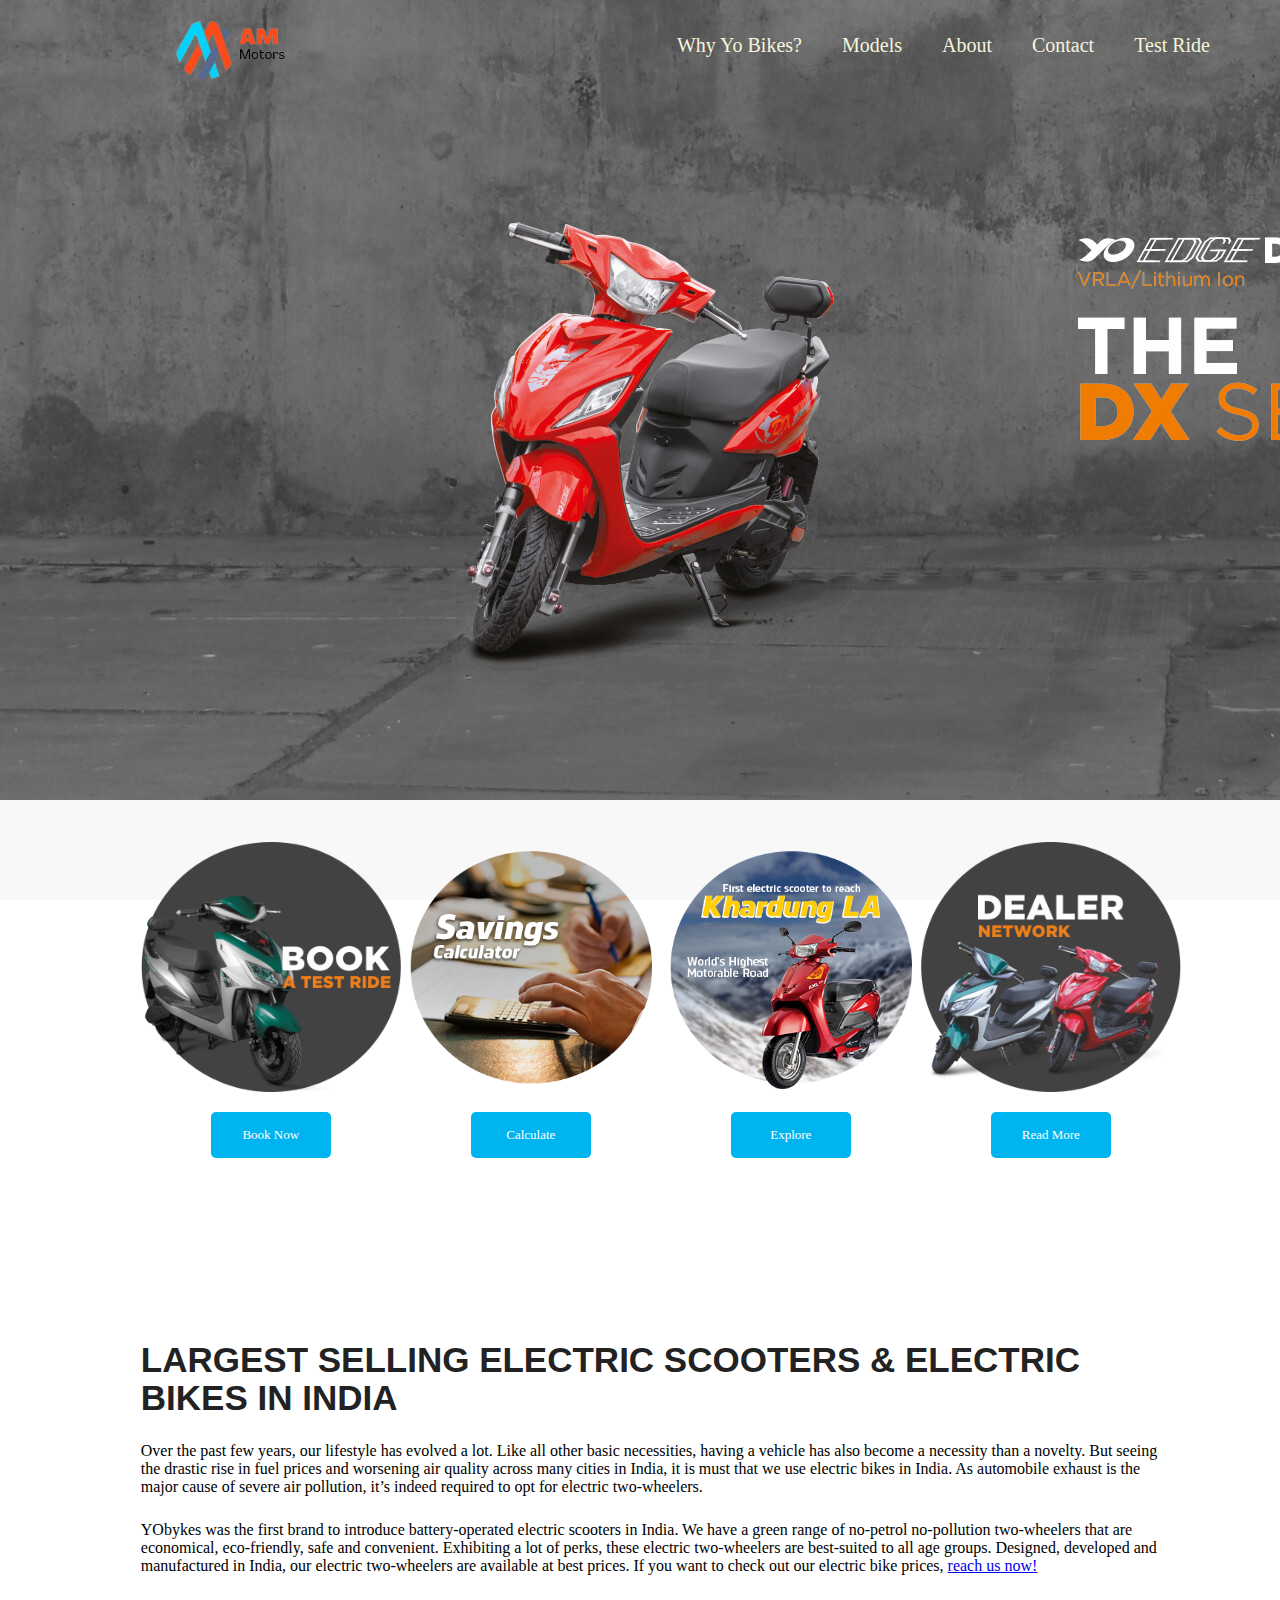
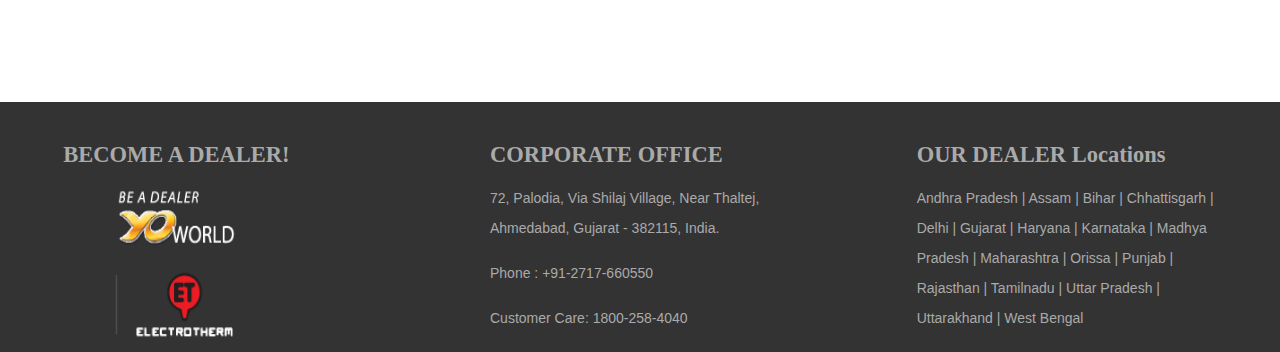
==== index.html @ 78b1d60d "YoBykes Project" ====
<!DOCTYPE html>
<html lang="en">

<head>
    <meta charset="UTF-8">
    <meta http-equiv="X-UA-Compatible" content="IE=edge">
    <meta name="viewport" content="width=device-width, initial-scale=1.0">
    <title>AM Motors,Sangli Authorized Dealers of Delta Sakura</title>
    <link rel="stylesheet" href="style.css">
</head>

<body>
    <div class="container" id="container">
        <div class="header">
            <div class="navbar" id="navbar">
                <div class="logo">

                    <img class="logo-img" src="./Logo.png" alt="AM MOTORS LOGO">
                </div>
                <div class="nav-links">
                    <a href="#">Why Yo Bikes?</a>
                    <a href="#"> Models</a>
                    <a href="#"> About</a>
                    <a href="#"> Contact</a>
                    <a href="#"> Test Ride</a>
                </div>
            </div>

        </div>
        <div class="information">
            <div class="card">
                <img src="./booknow.png" alt="Book Now" class="card-info">
                <button class="btn-info">Book Now</button>
            </div>

            <div class="card">
                <img src="./icons-2a.png" alt="Calculate" class="card-info">
                <button class="btn-info">Calculate</button>
            </div>


            <div class="card">
                <img src="./icon-4.png" alt="Explore" class="card-info">
                <button class="btn-info">Explore</button>
            </div>

            <div class="card">
                <img src="./Dealer-300x300.png" alt="Read more" class="card-info">
                <button class="btn-info">Read More</button>
            </div>
        </div>

        <div class="description">
            <h1>LARGEST SELLING ELECTRIC SCOOTERS & ELECTRIC BIKES IN INDIA</h1>
            <p>Over the past few years, our lifestyle has evolved a lot. Like all other basic necessities, having a vehicle has also become a necessity than a novelty. But seeing the drastic rise in fuel prices and worsening air quality across many cities in India, it is must that we use electric bikes in India. As automobile exhaust is the major cause of severe air pollution, it’s indeed required to opt for electric two-wheelers.</p>
            <p>YObykes was the first brand to introduce battery-operated electric scooters in India. We have a green range of no-petrol no-pollution two-wheelers that are economical, eco-friendly, safe and convenient. Exhibiting a lot of perks, these electric two-wheelers are best-suited to all age groups. Designed, developed and manufactured in India, our electric two-wheelers are available at best prices. If you want to check out our electric bike prices, <a href="#">reach us now!</a></p> 
        </div>

        <div class="footer-container">
            <div class="footer">
            
                <div class="footerdata">
                    <h2>BECOME A DEALER!</h2>
                    <img src="./beadealer.png" alt="Become a dealer" class="beadealer">
                    <img src="./etlogo.png" alt="Become a dealer" class="etlogo">
        
                </div>
        
                <div class="footerdata">
                    <h2>CORPORATE OFFICE</h2>
                    <p>72, Palodia, Via Shilaj Village,
                        Near Thaltej, Ahmedabad,
                        Gujarat - 382115, India.</p>
                    <p>Phone : +91-2717-660550</p>
                    <p>Customer Care: 1800-258-4040</p>
        
                </div>
        
        
                <div class="footerdata">
                    <h2>OUR DEALER Locations</h2>
                    <p>Andhra Pradesh | Assam | Bihar | Chhattisgarh | Delhi | Gujarat | Haryana | Karnataka | Madhya Pradesh | Maharashtra | Orissa | Punjab | Rajasthan | Tamilnadu | Uttar Pradesh | Uttarakhand | West Bengal</p>
                    
        
                </div>
        
               
        
            </div>
    
        </div>
        
    </div>
   

    <script>
        document.getElementById("container").onscroll = function() {myFunction()};

        function myFunction(){
           
           
                document.getElementById("navbar").classList.add('sticky');
                
            
            
        }



    </script>
</body>

</html>
---- style.css ----
@import url('https://fonts.googleapis.com/css2?family=Antic&display=swap');
*{
    margin:0;
    padding:0;
    font-family:"open sans", HelveticaNeue, "Helvetica Neue";
}

.container{
    height:100vh;
    background-color: #f8f8f8;
   
    
   
}
.header {
    background-image: url("./Old-Lady_new.jpg");
    height: 800px;
    width: 100%;
    position: relative;
  
}

.navbar{
    display: flex;
    justify-content: space-between;
    align-items: center;
    height: 60px;
    width: 100%;
    position: absolute;
    margin-top: 15px;
  

}

.logo-img{
    height:250px;
    width :250px;
    display: flex;
    justify-content: center;
    margin-left: 120px;
    
}
.nav-links {
    display: flex;
    margin-right: 50px;

    
   
    
}

.nav-links a{
    text-decoration: none;
    margin:0 20px;
    color: beige;
    font-size: 20px;
    font-weight: 300px;
    display: flex;
    justify-content: space-around;
}

.information{
    display: flex;
    justify-content:space-around;
    width: 80%;
    height:400px;
    align-items: center;
    margin:0 11%;

    /* position: relative;
    top:45px;
    left:40px; */
}

.card {
    display: flex;
    flex-direction: column;
    
}
.card-info{
    height: 250px;
    width: 260px;
    display: flex;
    
}

.btn-info{
    width: 120px;
    padding: 15px;
    border:none;
    color: #fff;
    font-size:13px;
    cursor: pointer;
    background-color:#00b4f0;
    border-radius: 5px;
    margin-left: 70px;
    margin-top: 20px;

}

.btn-info:hover{
    background-color:rgb(142, 179, 219);
    color:black;
}

.description{
    height:220px;
    width: 80%;
    margin:11%;
   
    


}

.description h1{
    font-family: "open sans", HelveticaNeue, "Helvetica Neue", Helvetica-Neue, Helvetica, Arial, sans-serif;
    letter-spacing: 1;
    font-size: 35px;
    text-align: start;
    line-height: 38px;
    color: #222222;
}

.description p{
    margin-top: 25px;
    font-size: 16px;
}

.footer-container{
    margin-top: 15px;
    background-color: #333333;
    color: #aaaaaa;
    height: 250px;
    width: 100%;
    
}

.footer{
    display: flex;
    justify-content: space-around;
    
    
}

.footerdata{
    display: flex;
    flex-direction: column;
    width:300px;
    margin-top: 40px;
    color: #aaaaaa;
    letter-spacing: normal
    
}

.footerdata{
    font-size: 15px;

}

.beadealer ,.etlogo{
    height:75px;
    width: 130px;
    margin-left:45px;
    margin-top:12px;
    
}

.footerdata p{
    font-size: 14px;
    line-height: 30px;
    font-family: "open sans", HelveticaNeue, "Helvetica Neue", Helvetica-Neue, Helvetica, Arial, sans-serif;
    letter-spacing: 2;
    margin-top: 15px;
    
}

.sticky{
    
    background-color:#00b4f0e6;
    color: #222222;
    background-attachment: fixed;
    position: fixed;
    top:0;

}
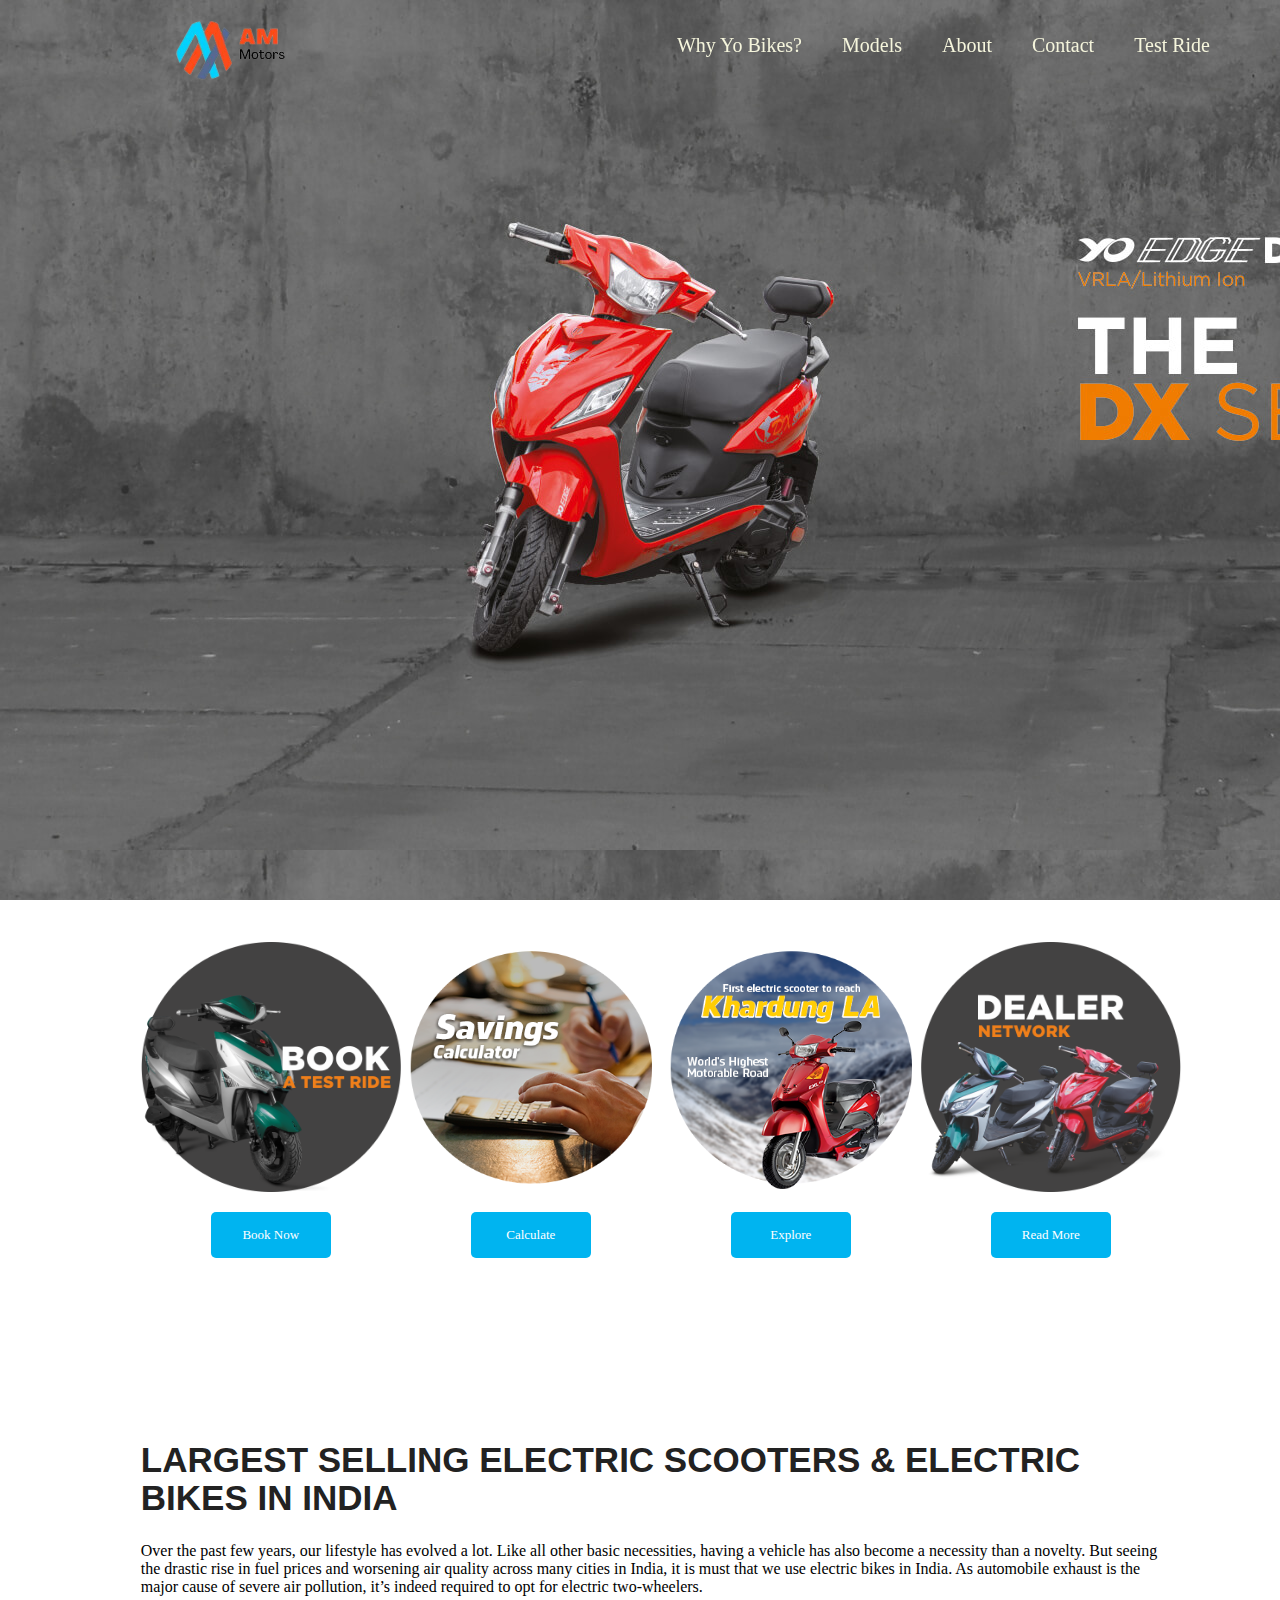
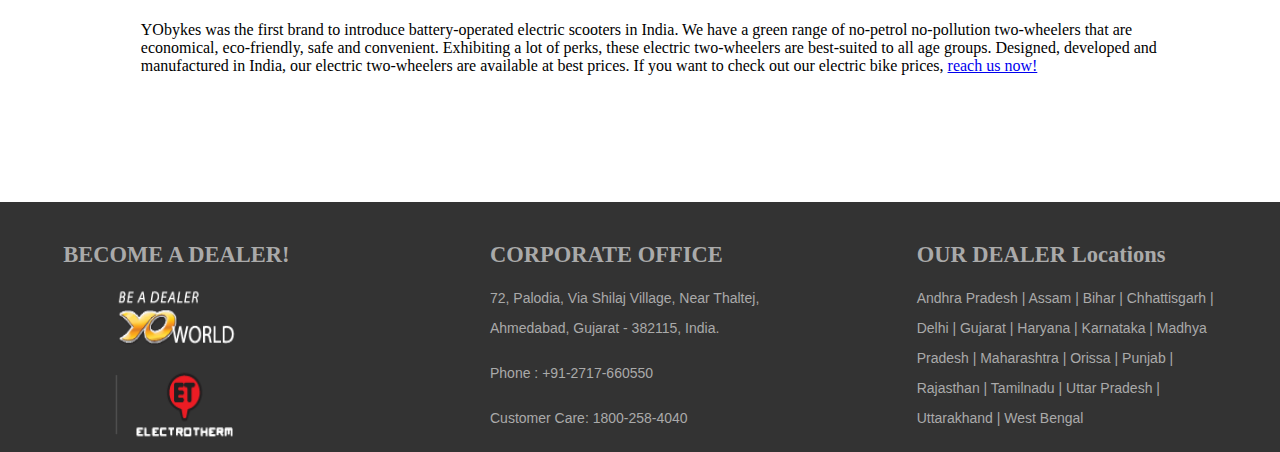
==== commit 86d87d81: "Modificiations" ====
--- a/index.html
+++ b/index.html
@@ -7,6 +7,8 @@
     <meta name="viewport" content="width=device-width, initial-scale=1.0">
     <title>AM Motors,Sangli Authorized Dealers of Delta Sakura</title>
     <link rel="stylesheet" href="style.css">
+    <script src="https://code.jquery.com/jquery-3.6.1.slim.min.js"
+        integrity="sha256-w8CvhFs7iHNVUtnSP0YKEg00p9Ih13rlL9zGqvLdePA=" crossorigin="anonymous"></script>
 </head>
 
 <body>
@@ -52,20 +54,28 @@
 
         <div class="description">
             <h1>LARGEST SELLING ELECTRIC SCOOTERS & ELECTRIC BIKES IN INDIA</h1>
-            <p>Over the past few years, our lifestyle has evolved a lot. Like all other basic necessities, having a vehicle has also become a necessity than a novelty. But seeing the drastic rise in fuel prices and worsening air quality across many cities in India, it is must that we use electric bikes in India. As automobile exhaust is the major cause of severe air pollution, it’s indeed required to opt for electric two-wheelers.</p>
-            <p>YObykes was the first brand to introduce battery-operated electric scooters in India. We have a green range of no-petrol no-pollution two-wheelers that are economical, eco-friendly, safe and convenient. Exhibiting a lot of perks, these electric two-wheelers are best-suited to all age groups. Designed, developed and manufactured in India, our electric two-wheelers are available at best prices. If you want to check out our electric bike prices, <a href="#">reach us now!</a></p> 
+            <p>Over the past few years, our lifestyle has evolved a lot. Like all other basic necessities, having a
+                vehicle has also become a necessity than a novelty. But seeing the drastic rise in fuel prices and
+                worsening air quality across many cities in India, it is must that we use electric bikes in India. As
+                automobile exhaust is the major cause of severe air pollution, it’s indeed required to opt for electric
+                two-wheelers.</p>
+            <p>YObykes was the first brand to introduce battery-operated electric scooters in India. We have a green
+                range of no-petrol no-pollution two-wheelers that are economical, eco-friendly, safe and convenient.
+                Exhibiting a lot of perks, these electric two-wheelers are best-suited to all age groups. Designed,
+                developed and manufactured in India, our electric two-wheelers are available at best prices. If you want
+                to check out our electric bike prices, <a href="#">reach us now!</a></p>
         </div>
 
         <div class="footer-container">
             <div class="footer">
-            
+
                 <div class="footerdata">
                     <h2>BECOME A DEALER!</h2>
                     <img src="./beadealer.png" alt="Become a dealer" class="beadealer">
                     <img src="./etlogo.png" alt="Become a dealer" class="etlogo">
-        
+
                 </div>
-        
+
                 <div class="footerdata">
                     <h2>CORPORATE OFFICE</h2>
                     <p>72, Palodia, Via Shilaj Village,
@@ -73,37 +83,50 @@
                         Gujarat - 382115, India.</p>
                     <p>Phone : +91-2717-660550</p>
                     <p>Customer Care: 1800-258-4040</p>
-        
+
                 </div>
-        
-        
+
+
                 <div class="footerdata">
                     <h2>OUR DEALER Locations</h2>
-                    <p>Andhra Pradesh | Assam | Bihar | Chhattisgarh | Delhi | Gujarat | Haryana | Karnataka | Madhya Pradesh | Maharashtra | Orissa | Punjab | Rajasthan | Tamilnadu | Uttar Pradesh | Uttarakhand | West Bengal</p>
-                    
-        
+                    <p>Andhra Pradesh | Assam | Bihar | Chhattisgarh | Delhi | Gujarat | Haryana | Karnataka | Madhya
+                        Pradesh | Maharashtra | Orissa | Punjab | Rajasthan | Tamilnadu | Uttar Pradesh | Uttarakhand |
+                        West Bengal</p>
+
+
                 </div>
-        
-               
-        
+
+
+
             </div>
-    
+
         </div>
-        
+
     </div>
-   
+
 
     <script>
-        document.getElementById("container").onscroll = function() {myFunction()};
+        // $(document).ready(function () {
+        //     $(window).scroll(function () {
+        //         var windowpos = $(window).scrollTop();
+        //         var navbar = $('#navbar');
 
-        function myFunction(){
-           
-           
-                document.getElementById("navbar").classList.add('sticky');
-                
-            
-            
-        }
+        //         // if win >= navbar and not already a sticky
+        //         if (windowpos >= navbar.position().top) {
+        //             navbar.addClass("nav-bg");
+
+        //             // if win <= navbar and is a sticky
+        //         } else
+        //          {
+        //             navbar.removeClass("nav-bg");
+        //         }
+        //     });
+        // });
+
+
+
+
+
 
 
 
--- a/style.css
+++ b/style.css
@@ -8,15 +8,17 @@
 .container{
     height:100vh;
     background-color: #f8f8f8;
-   
-    
-   
+}
+
+.body{
+    overflow: visible;
 }
 .header {
     background-image: url("./Old-Lady_new.jpg");
-    height: 800px;
+    height: 100vh;
     width: 100%;
     position: relative;
+    
   
 }
 
@@ -26,10 +28,22 @@
     align-items: center;
     height: 60px;
     width: 100%;
-    position: absolute;
+    position: fixed;
+    top:0;
+    left:0;
+    right:0;
     margin-top: 15px;
+    transition: all 0.35s ease;
   
 
+}
+
+.nav-bg{
+    background-color: #379bb9;
+
+   
+    padding: 20px;
+    transition: all 0.35s ease;
 }
 
 .logo-img{
